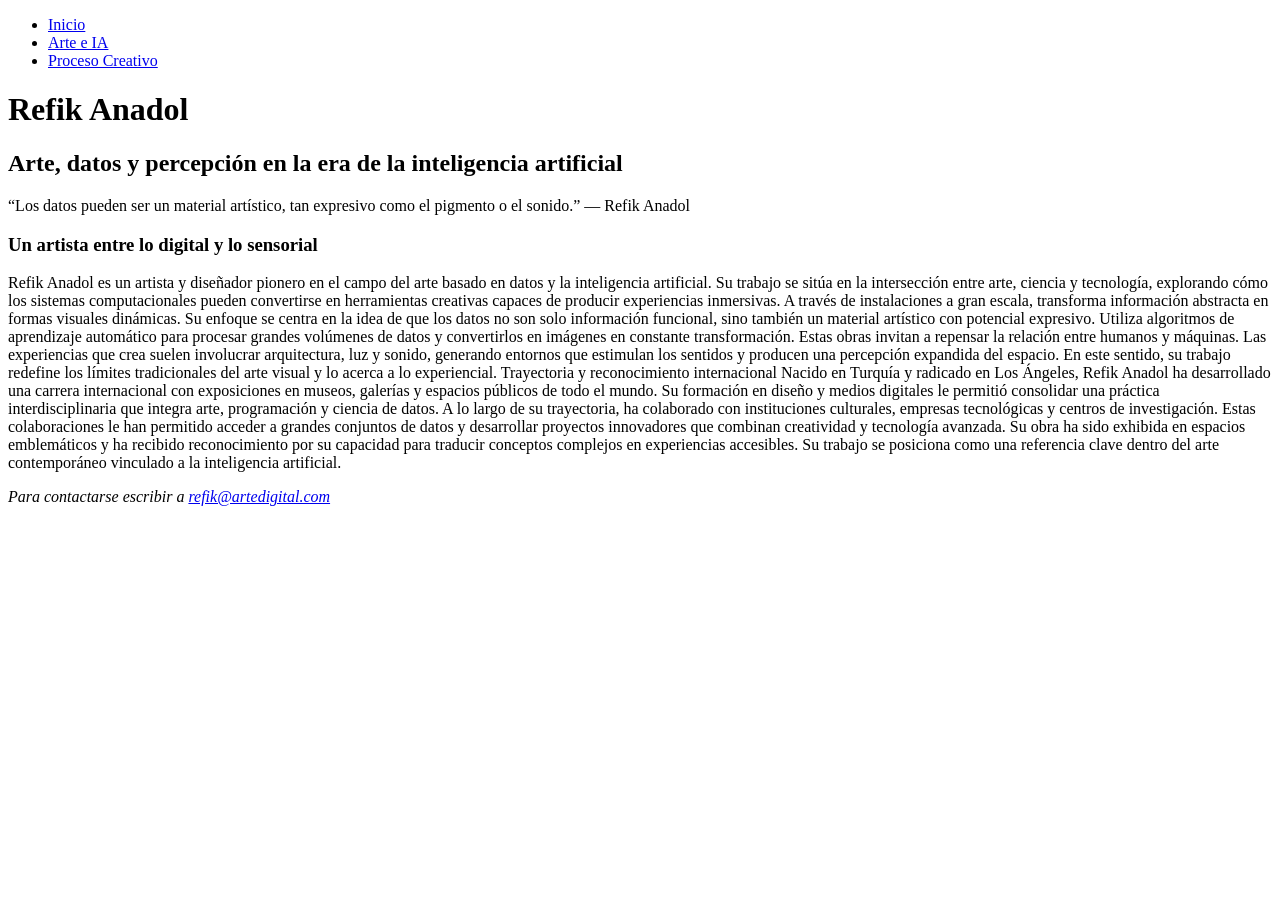
==== index.html @ 6901e67a "Estructura" ====
<!DOCTYPE html>
<html lang="es">
<head>
  <meta charset="UTF-8">
  <link href="css/archivo.css" rel="stylesheet">
<link rel="preconnect" href="https://fonts.googleapis.com">
<link rel="preconnect" href="https://fonts.gstatic.com" crossorigin>
<link href="https://fonts.googleapis.com/css2?family=Lato:wght@400;700;900&display=swap" rel="stylesheet">
  <title>Refik Anadol</title>
</head>
<body>
<div id="contenedor">
  <header>
    <nav>
      <ul>
        <li><a href="index.html">Inicio</a></li>
        <li><a href="arteia.html">Arte e IA</a></li>
        <li><a href="procesocreativo.html">Proceso Creativo</a></li>
      </ul>
    </nav>
  </header>
<main>
<h1>Refik Anadol</h1>
<h2>Arte, datos y percepción en la era de la inteligencia artificial</h2>



“Los datos pueden ser un material artístico, tan expresivo como el pigmento o el sonido.” — Refik Anadol

<h3>Un artista entre lo digital y lo sensorial</h3>

<p>Refik Anadol es un artista y diseñador pionero en el campo del arte basado en datos y la inteligencia artificial. Su trabajo se sitúa en la intersección entre arte, ciencia y tecnología, explorando cómo los sistemas computacionales pueden convertirse en herramientas creativas capaces de producir experiencias inmersivas. A través de instalaciones a gran escala, transforma información abstracta en formas visuales dinámicas.

Su enfoque se centra en la idea de que los datos no son solo información funcional, sino también un material artístico con potencial expresivo. Utiliza algoritmos de aprendizaje automático para procesar grandes volúmenes de datos y convertirlos en imágenes en constante transformación. Estas obras invitan a repensar la relación entre humanos y máquinas.

Las experiencias que crea suelen involucrar arquitectura, luz y sonido, generando entornos que estimulan los sentidos y producen una percepción expandida del espacio. En este sentido, su trabajo redefine los límites tradicionales del arte visual y lo acerca a lo experiencial.

Trayectoria y reconocimiento internacional

Nacido en Turquía y radicado en Los Ángeles, Refik Anadol ha desarrollado una carrera internacional con exposiciones en museos, galerías y espacios públicos de todo el mundo. Su formación en diseño y medios digitales le permitió consolidar una práctica interdisciplinaria que integra arte, programación y ciencia de datos.

A lo largo de su trayectoria, ha colaborado con instituciones culturales, empresas tecnológicas y centros de investigación. Estas colaboraciones le han permitido acceder a grandes conjuntos de datos y desarrollar proyectos innovadores que combinan creatividad y tecnología avanzada.

Su obra ha sido exhibida en espacios emblemáticos y ha recibido reconocimiento por su capacidad para traducir conceptos complejos en experiencias accesibles. Su trabajo se posiciona como una referencia clave dentro del arte contemporáneo vinculado a la inteligencia artificial.</p>



<footer>
  <address>
  Para contactarse escribir a <a href=" refik@artedigital.com"> refik@artedigital.com</a>
  </address>
</footer>
 </div>


</body>
</html>
---- css/archivo.css ----
* { box-sizing: border-box; }

#contenedor {
	widht: 100%;
	max.widht: 960 px;
			}
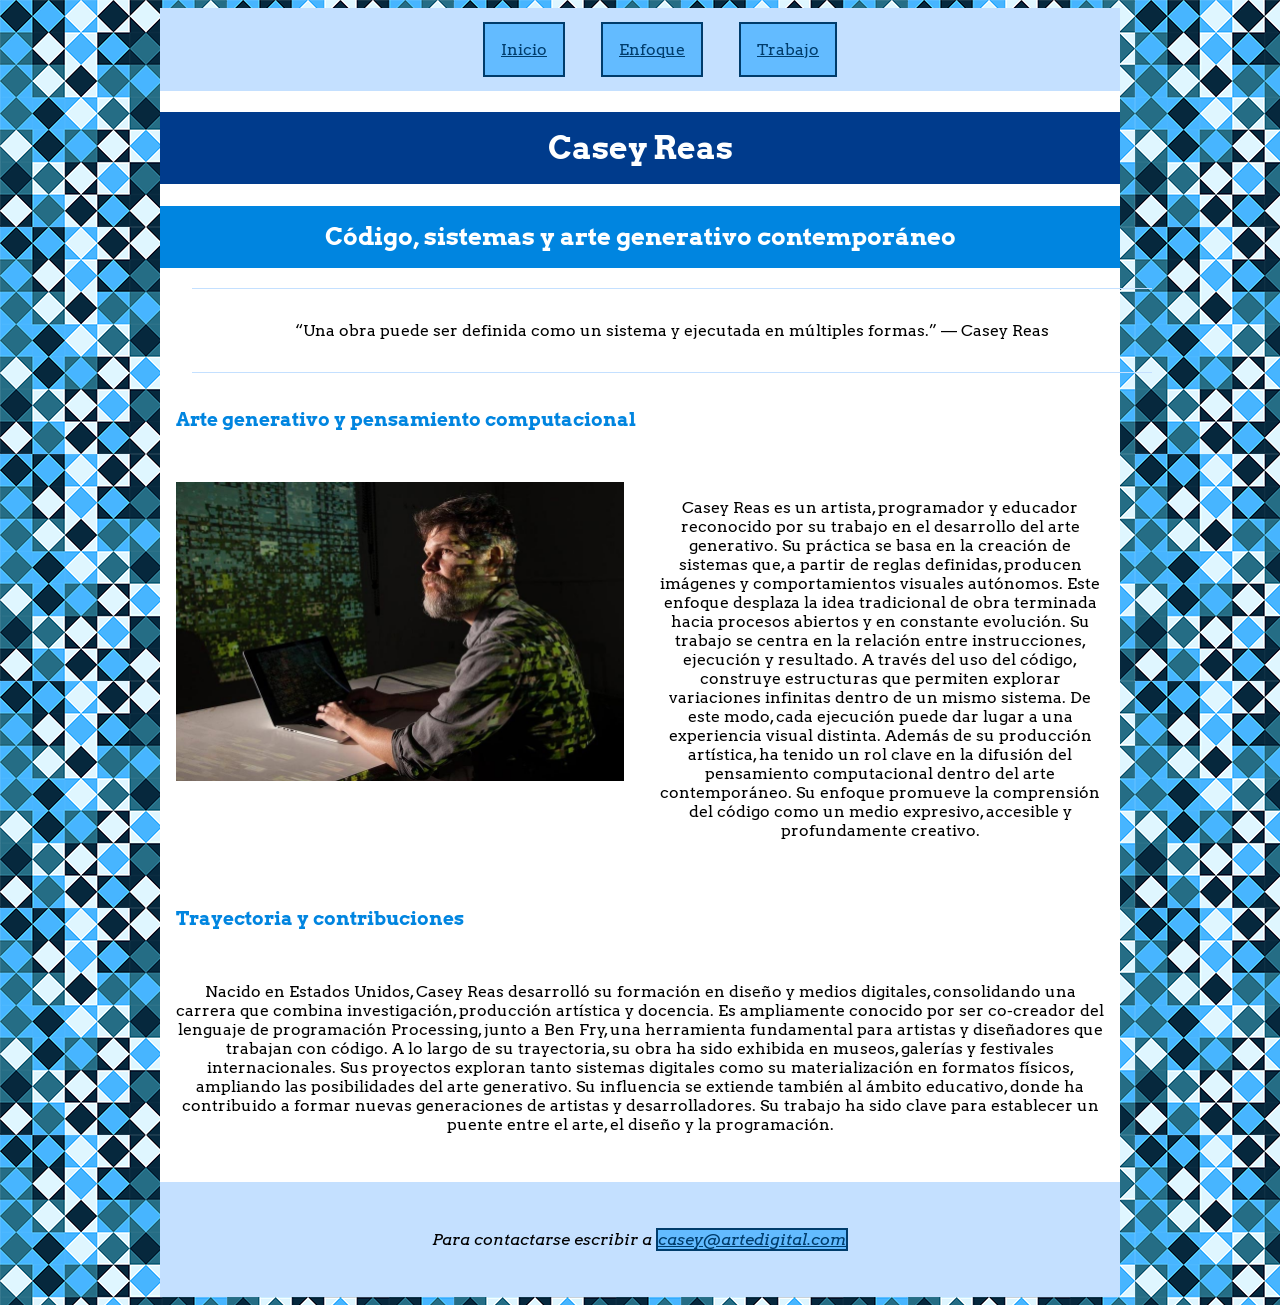
==== commit a7d9c6f7: "Modificaciones del css" ====
--- a/index.html
+++ b/index.html
@@ -1,57 +1,54 @@
-<!DOCTYPE html>
+<!doctype html>
 <html lang="es">
 <head>
-  <meta charset="UTF-8">
-  <link href="css/archivo.css" rel="stylesheet">
-<link rel="preconnect" href="https://fonts.googleapis.com">
+    <meta charset="UTF-8">
+    <title>Casey Reas</title>
+    <link href="css/archivo.css" rel="stylesheet">
+    <link rel="preconnect" href="https://fonts.googleapis.com">
 <link rel="preconnect" href="https://fonts.gstatic.com" crossorigin>
-<link href="https://fonts.googleapis.com/css2?family=Lato:wght@400;700;900&display=swap" rel="stylesheet">
-  <title>Refik Anadol</title>
+<link href="https://fonts.googleapis.com/css2?family=Arvo:wght@400;700&display=swap" rel="stylesheet">
+
 </head>
 <body>
-<div id="contenedor">
-  <header>
+    <div id="contenedor">
+      <header>
     <nav>
-      <ul>
-        <li><a href="index.html">Inicio</a></li>
-        <li><a href="arteia.html">Arte e IA</a></li>
-        <li><a href="procesocreativo.html">Proceso Creativo</a></li>
-      </ul>
-    </nav>
-  </header>
+    <ul>
+   <li><a href="index.html">Inicio</a></li>
+    <li><a href="enfoque.html">Enfoque</a></li>
+    <li><a href="trabajo.html">Trabajo</a></li>
+  </ul>
+     </nav>
+</header>
 <main>
-<h1>Refik Anadol</h1>
-<h2>Arte, datos y percepción en la era de la inteligencia artificial</h2>
+<h1>Casey Reas</h1>
+<h2>Código, sistemas y arte generativo contemporáneo </h2>
+<p class="cita">“Una obra puede ser definida como un sistema y ejecutada en múltiples formas.” — Casey Reas </p>
 
 
 
-“Los datos pueden ser un material artístico, tan expresivo como el pigmento o el sonido.” — Refik Anadol
 
-<h3>Un artista entre lo digital y lo sensorial</h3>
+<h3>Arte generativo y pensamiento computacional</h3>
+<div id="linea">
+<img src="img/reas-1.jpg" alt="Casy Reas escribiendo en la compu mientras mira a un lado">
+<p>Casey Reas es un artista, programador y educador reconocido por su trabajo en el desarrollo del arte generativo. Su práctica se basa en la creación de sistemas que, a partir de reglas definidas, producen imágenes y comportamientos visuales autónomos. Este enfoque desplaza la idea tradicional de obra terminada hacia procesos abiertos y en constante evolución.
 
-<p>Refik Anadol es un artista y diseñador pionero en el campo del arte basado en datos y la inteligencia artificial. Su trabajo se sitúa en la intersección entre arte, ciencia y tecnología, explorando cómo los sistemas computacionales pueden convertirse en herramientas creativas capaces de producir experiencias inmersivas. A través de instalaciones a gran escala, transforma información abstracta en formas visuales dinámicas.
+Su trabajo se centra en la relación entre instrucciones, ejecución y resultado. A través del uso del código, construye estructuras que permiten explorar variaciones infinitas dentro de un mismo sistema. De este modo, cada ejecución puede dar lugar a una experiencia visual distinta.
 
-Su enfoque se centra en la idea de que los datos no son solo información funcional, sino también un material artístico con potencial expresivo. Utiliza algoritmos de aprendizaje automático para procesar grandes volúmenes de datos y convertirlos en imágenes en constante transformación. Estas obras invitan a repensar la relación entre humanos y máquinas.
+Además de su producción artística, ha tenido un rol clave en la difusión del pensamiento computacional dentro del arte contemporáneo. Su enfoque promueve la comprensión del código como un medio expresivo, accesible y profundamente creativo.</p>
+</div>
 
-Las experiencias que crea suelen involucrar arquitectura, luz y sonido, generando entornos que estimulan los sentidos y producen una percepción expandida del espacio. En este sentido, su trabajo redefine los límites tradicionales del arte visual y lo acerca a lo experiencial.
+<h3>Trayectoria y contribuciones</h3>
 
-Trayectoria y reconocimiento internacional
+<p>Nacido en Estados Unidos, Casey Reas desarrolló su formación en diseño y medios digitales, consolidando una carrera que combina investigación, producción artística y docencia. Es ampliamente conocido por ser co-creador del lenguaje de programación Processing, junto a Ben Fry, una herramienta fundamental para artistas y diseñadores que trabajan con código.
 
-Nacido en Turquía y radicado en Los Ángeles, Refik Anadol ha desarrollado una carrera internacional con exposiciones en museos, galerías y espacios públicos de todo el mundo. Su formación en diseño y medios digitales le permitió consolidar una práctica interdisciplinaria que integra arte, programación y ciencia de datos.
+A lo largo de su trayectoria, su obra ha sido exhibida en museos, galerías y festivales internacionales. Sus proyectos exploran tanto sistemas digitales como su materialización en formatos físicos, ampliando las posibilidades del arte generativo.
 
-A lo largo de su trayectoria, ha colaborado con instituciones culturales, empresas tecnológicas y centros de investigación. Estas colaboraciones le han permitido acceder a grandes conjuntos de datos y desarrollar proyectos innovadores que combinan creatividad y tecnología avanzada.
-
-Su obra ha sido exhibida en espacios emblemáticos y ha recibido reconocimiento por su capacidad para traducir conceptos complejos en experiencias accesibles. Su trabajo se posiciona como una referencia clave dentro del arte contemporáneo vinculado a la inteligencia artificial.</p>
+Su influencia se extiende también al ámbito educativo, donde ha contribuido a formar nuevas generaciones de artistas y desarrolladores. Su trabajo ha sido clave para establecer un puente entre el arte, el diseño y la programación. </p>
 
 
-
-<footer>
-  <address>
-  Para contactarse escribir a <a href=" refik@artedigital.com"> refik@artedigital.com</a>
-  </address>
-</footer>
- </div>
-
-
+</main>
+<footer><address><p>Para contactarse escribir a <a href="mailto:casey@artedigital.com"> casey@artedigital.com</a></p></address></footer>
+</div>
 </body>
 </html>
--- a/css/archivo.css
+++ b/css/archivo.css
@@ -1,6 +1,209 @@
-* { box-sizing: border-box; }
+* { box-sizing: border-box; }      
+
+body{
+  background-image: url(../img/fondo.png);
+  font-family: "Arvo", serif;
+  font-weight: 400;
+  font-style: normal;
+  }
+
+
 
 #contenedor {
-	widht: 100%;
-	max.widht: 960 px;
-			}+  width: 100%;
+  max-width: 960px;
+  margin: 0 auto;
+  background-color: rgba(255, 255, 255);
+}
+
+h1,h2 {
+  font-family: "Arvo", serif;
+  font-weight: 700;
+  font-style: normal;
+}			
+
+h1 {
+background-color: rgba(0, 59, 140);
+color:rgba(255, 255, 255);
+text-align: center;
+padding: 1em;
+}   
+
+h2{
+background-color: rgba(0, 133, 224);
+color:rgba(255, 255, 255);
+text-align: center;
+padding: 1em;
+width: 100%;
+}
+
+h3 {  color: rgba(0, 133, 224);}
+
+/*Para el menu*/
+nav{padding: 1rem; 
+	background-color: #C4E0FF;}
+
+nav a { 
+  padding: 1rem 1rem;
+  margin: 1rem;
+  background-color: #C4E0FF;
+}
+
+
+
+nav ul{ text-align: center;
+}
+
+nav li{ display:inline;
+}
+
+/*Estilos de iteraccion en navegador*/
+
+
+a:link{
+  color: rgb(0, 60, 107);
+  background-color: rgb(99, 187, 255);
+    border: 2px solid ; 
+}
+
+a:visited{
+  color: rgb(0, 60, 107);
+  background-color: rgb(99, 187, 255); 
+}
+
+a:hover{
+  color: rgb(99, 187, 255);
+  background-color: rgb(0, 60, 107); 
+}
+a:active{
+  color: rgb(99, 187, 255);
+  background-color: rgb(204, 237, 255);
+}
+
+/*Padding*/
+
+h1,h2,h3,p,img {
+  padding: 1rem;
+}
+
+/*contacto*/
+
+
+
+main p{
+  text-align: center;
+}
+
+/*Caja para listado*/
+
+img{
+
+  height: auto;
+  object-fit: cover;
+}
+
+footer{
+background-color: #C4E0FF;
+text-align: center;
+  padding: 1em;
+  margin-top:2em;
+  margin-bottom: 0;
+}
+
+#bloque2
+#bloque3
+
+#bloque2, #bloque3{ 
+  display:inline-flex; 
+}
+
+.contenedor{
+  width:100%;
+  max-width:300px;
+  margin-top: 5px;
+
+}
+
+#linea{
+display:inline-flex; 
+}
+
+.cita{
+  padding:2em; 
+  margin-top: 1em;
+  margin-bottom: 1em; 
+    margin-right: 2rem;
+  margin-left: 2rem;
+
+  border-top: 1px  #C4E0FF solid;
+  border-bottom: 1px  #C4E0FF solid;
+  border:center;
+  width: 100%;
+
+
+}
+.centar{
+    display: flex;
+    align-items: stretch;
+    justify-content: center;
+}
+
+
+
+iframe
+{ 
+margin-left:1rem}  
+
+#bloque2 img,
+#linea img,
+#bloque3 img {
+    flex: 1;
+    width: 50%;
+    max-width: 50%;
+    height: auto;
+    object-fit: cover;
+}
+
+#bloque2 p, #linea p, #linea section {
+    flex: 1;
+    width: 50%;
+}
+
+#bloque2 img, #linea img, #bloque3 img {
+    flex: 1;
+    width: 50%;
+    max-width: 50%;
+    max-height: 400px;  /* límite de altura */
+    object-fit: cover;
+    object-position: center;
+}
+
+#linea img {
+    flex: 1;
+    width: 50%;
+    max-width: 50%;
+    height: 100%;        /* ocupa toda la altura del contenedor */
+    object-fit: cover;   /* cubre sin deformarse */
+}
+
+#linea section {
+
+    width: 50%;
+    display: flex;
+    flex-direction: column;
+    justify-content: center;  /* centra verticalmente */
+    align-items: center;      /* centra horizontalmente */
+    text-align: center;
+}
+
+#bloque3 {
+    display: flex;
+    align-items: center;    /* centra verticalmente */
+    width: 100%;
+    gap: 1em;               /* espaciado entre texto e imagen */
+}
+
+#bloque3 p {
+    flex: 1;
+    text-align: left;       /* texto a la izquierda */
+}
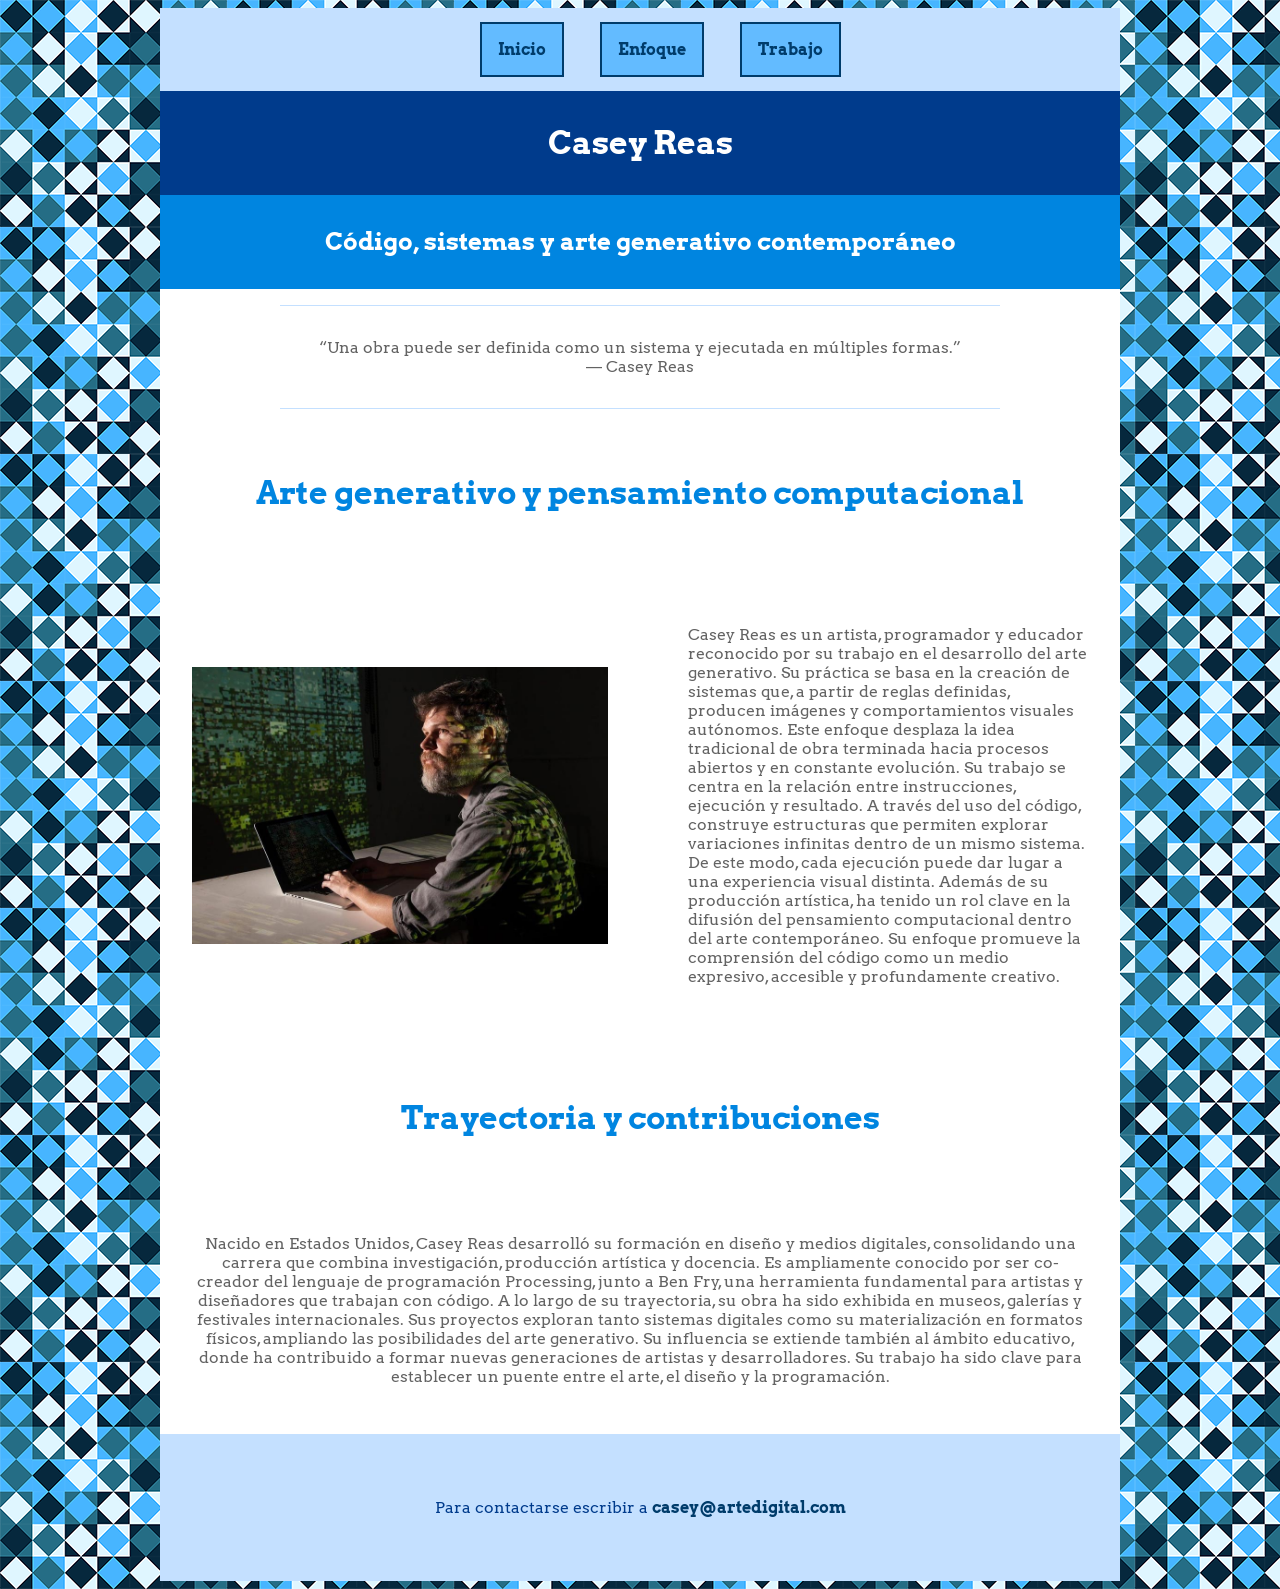
==== commit 84d057dc: "Final" ====
--- a/index.html
+++ b/index.html
@@ -29,7 +29,8 @@
 
 
 <h3>Arte generativo y pensamiento computacional</h3>
-<div id="linea">
+
+  <div class="bloque1">
 <img src="img/reas-1.jpg" alt="Casy Reas escribiendo en la compu mientras mira a un lado">
 <p>Casey Reas es un artista, programador y educador reconocido por su trabajo en el desarrollo del arte generativo. Su práctica se basa en la creación de sistemas que, a partir de reglas definidas, producen imágenes y comportamientos visuales autónomos. Este enfoque desplaza la idea tradicional de obra terminada hacia procesos abiertos y en constante evolución.
 
@@ -37,6 +38,7 @@
 
 Además de su producción artística, ha tenido un rol clave en la difusión del pensamiento computacional dentro del arte contemporáneo. Su enfoque promueve la comprensión del código como un medio expresivo, accesible y profundamente creativo.</p>
 </div>
+
 
 <h3>Trayectoria y contribuciones</h3>
 
--- a/css/archivo.css
+++ b/css/archivo.css
@@ -5,7 +5,7 @@
   font-family: "Arvo", serif;
   font-weight: 400;
   font-style: normal;
-  }
+ color:rgba(99, 99, 99); }
 
 
 
@@ -23,6 +23,7 @@
 }			
 
 h1 {
+margin:0 auto;
 background-color: rgba(0, 59, 140);
 color:rgba(255, 255, 255);
 text-align: center;
@@ -30,6 +31,7 @@
 }   
 
 h2{
+	margin:0 auto;
 background-color: rgba(0, 133, 224);
 color:rgba(255, 255, 255);
 text-align: center;
@@ -37,7 +39,9 @@
 width: 100%;
 }
 
-h3 {  color: rgba(0, 133, 224);}
+h3 {  font-size: 2rem;	color: rgba(0, 133, 224);
+ text-align: center;}
+
 
 /*Para el menu*/
 nav{padding: 1rem; 
@@ -47,14 +51,16 @@
   padding: 1rem 1rem;
   margin: 1rem;
   background-color: #C4E0FF;
+   text-decoration: none;
 }
-
 
 
 nav ul{ text-align: center;
 }
 
-nav li{ display:inline;
+nav li{   font-family: "Arvo", serif;
+  font-weight: 700;
+  display:inline;
 }
 
 /*Estilos de iteraccion en navegador*/
@@ -83,45 +89,41 @@
 /*Padding*/
 
 h1,h2,h3,p,img {
-  padding: 1rem;
+  padding: 2rem;
 }
-
-/*contacto*/
-
-
 
 main p{
   text-align: center;
 }
 
-/*Caja para listado*/
 
-img{
-
-  height: auto;
-  object-fit: cover;
-}
+/*contacto*/
 
 footer{
 background-color: #C4E0FF;
 text-align: center;
   padding: 1em;
-  margin-top:2em;
-  margin-bottom: 0;
+  }
+/*Sacarle la Itaca*/
+address {
+    font-style: normal;
 }
 
-#bloque2
-#bloque3
+footer a:link,
+footer a:visited {
+    background-color: transparent !important;
+    color: rgb(0, 60, 107) !important;
+    text-decoration: none;
+    padding: 0;
+    margin: 0;
+    border: none;
+}
+footer p{color: rgba(0, 59, 140);}
+footer p a{  font-family: "Arvo", serif;
+  font-weight: 700;}
 
-#bloque2, #bloque3{ 
+.bloque1{ 
   display:inline-flex; 
-}
-
-.contenedor{
-  width:100%;
-  max-width:300px;
-  margin-top: 5px;
-
 }
 
 #linea{
@@ -129,81 +131,38 @@
 }
 
 .cita{
-  padding:2em; 
-  margin-top: 1em;
-  margin-bottom: 1em; 
-    margin-right: 2rem;
-  margin-left: 2rem;
-
-  border-top: 1px  #C4E0FF solid;
-  border-bottom: 1px  #C4E0FF solid;
-  border:center;
-  width: 100%;
-
-
-}
-.centar{
-    display: flex;
-    align-items: stretch;
-    justify-content: center;
+    padding: 2rem;
+    margin: 1rem auto;      
+    border-top: 1px #C4E0FF solid;
+    border-bottom: 1px #C4E0FF solid;
+    width: 75%;
 }
 
+iframe
+{ margin-left:1rem}  
 
-
-iframe
-{ 
-margin-left:1rem}  
-
-#bloque2 img,
-#linea img,
-#bloque3 img {
-    flex: 1;
+.bloque1 img, #linea img {
     width: 50%;
     max-width: 50%;
     height: auto;
-    object-fit: cover;
-}
-
-#bloque2 p, #linea p, #linea section {
-    flex: 1;
-    width: 50%;
-}
-
-#bloque2 img, #linea img, #bloque3 img {
-    flex: 1;
-    width: 50%;
-    max-width: 50%;
-    max-height: 400px;  /* límite de altura */
-    object-fit: cover;
-    object-position: center;
-}
-
-#linea img {
-    flex: 1;
-    width: 50%;
-    max-width: 50%;
-    height: 100%;        /* ocupa toda la altura del contenedor */
-    object-fit: cover;   /* cubre sin deformarse */
 }
 
 #linea section {
-
-    width: 50%;
+	width: 50%;
     display: flex;
     flex-direction: column;
-    justify-content: center;  /* centra verticalmente */
-    align-items: center;      /* centra horizontalmente */
+    justify-content: center;  
+    align-items: center;      
     text-align: center;
 }
 
-#bloque3 {
+.bloque1 {
     display: flex;
-    align-items: center;    /* centra verticalmente */
+    align-items: center;    
     width: 100%;
-    gap: 1em;               /* espaciado entre texto e imagen */
+    gap: 1em;               
 }
 
-#bloque3 p {
-    flex: 1;
-    text-align: left;       /* texto a la izquierda */
+.bloque1 p {
+ text-align: left;   
 }
